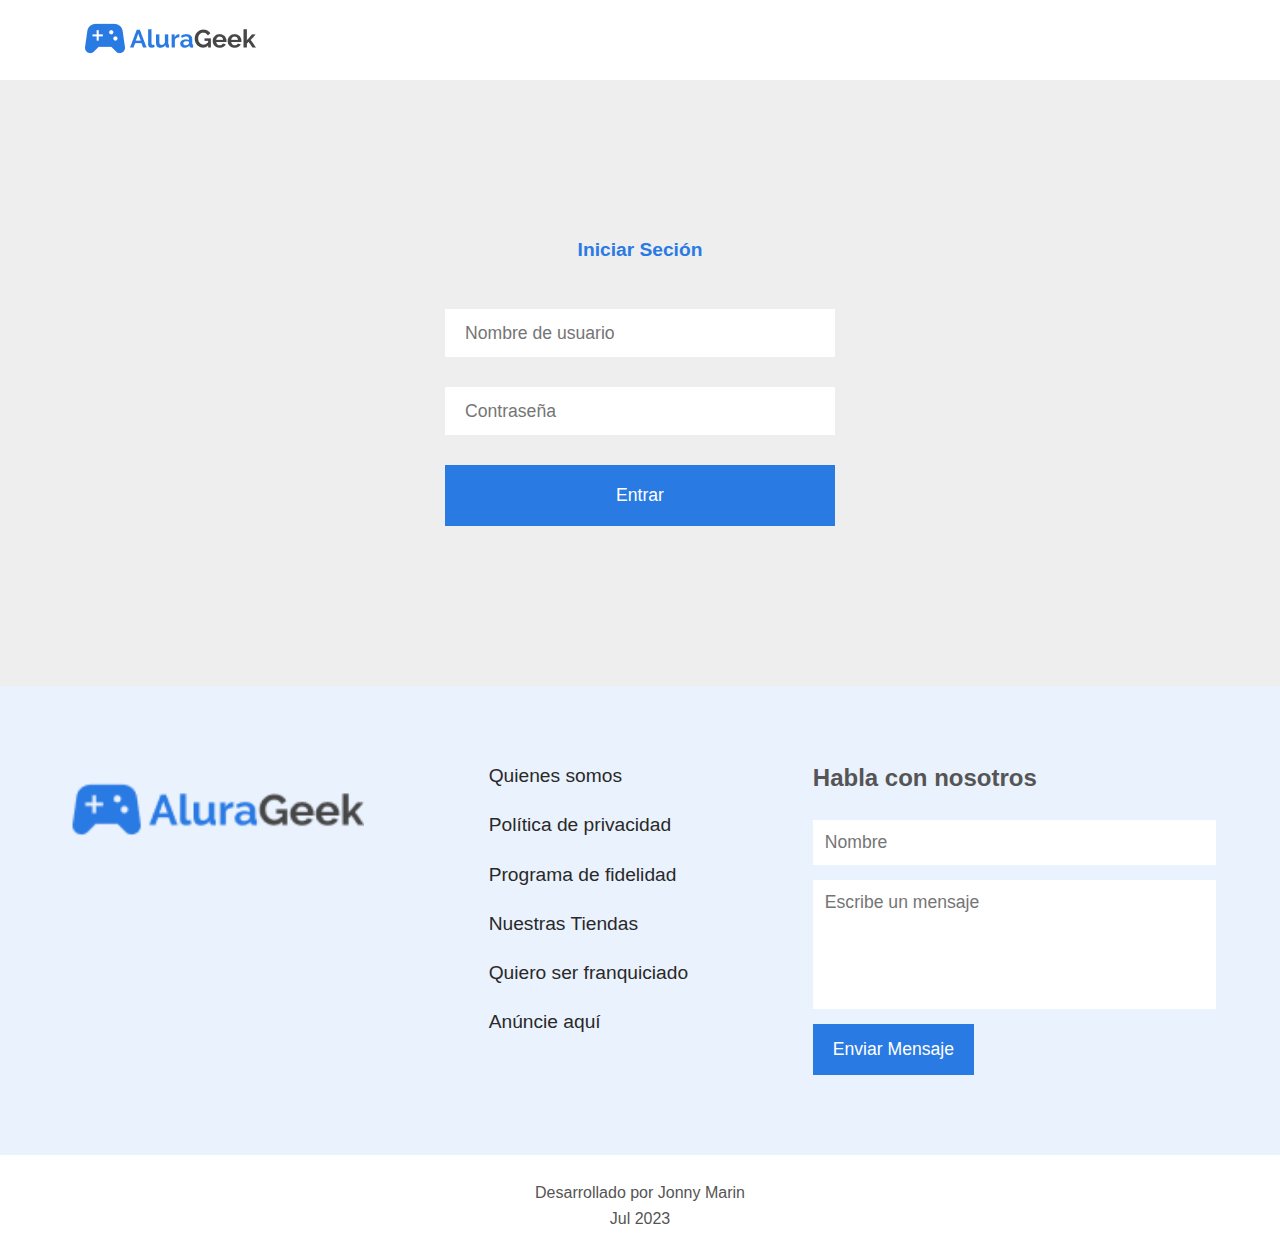
==== login.html @ a834bcf8 "Maquetado de form login agregado" ====
<!DOCTYPE html>
<html lang="en">
<head>
    <meta charset="UTF-8">
    <meta name="viewport" content="width=device-width, initial-scale=1.0">
    <title>Alura Geek</title>

    <link rel="stylesheet" href="CSS/reset.css">
    <link rel="stylesheet" href="CSS/variables.css">
    <link rel="stylesheet" href="CSS/header.css">
    <link rel="stylesheet" href="CSS/login/mainLogin.css">
    <link rel="stylesheet" href="CSS/footer/footer.css">
    <link rel="stylesheet" href="CSS/footer/aboutUs/aboutUs.css">
    <link rel="stylesheet" href="CSS/footer/aboutUs/aboutUs-List.css">
    <link rel="stylesheet" href="CSS/footer/aboutUs/aboutUs-Form.css">
</head>
<body>

    <header>
        <div class="headerContainer">
            <a href="index.html"><img src="img/Logo.png" alt="Alura Geek logo" class="headerImg"></a>
            <div class="headerBotones">
            </div>
        </div>
    </header>

    <main class="mainLogin">
        <form class="formContainer">
            <label class="login-Title">Iniciar Seción</label>
            <input class="login-field" type="text" placeholder="Nombre de usuario">
            <input class="login-field" type="password" placeholder="Contraseña">
            <button class="login-button">Entrar</button>
        </form>
    </main>

    <footer>
        <div class="aboutUs">
            <img src="img/Logo.png" alt="" class="aboutUs-Img">
            <div class="aboutUs-List">
                <ul>
                    <li class="aboutUs-List-item">Quienes somos</li>
                    <li class="aboutUs-List-item">Política de privacidad</li>
                    <li class="aboutUs-List-item">Programa de fidelidad</li>
                    <li class="aboutUs-List-item">Nuestras Tiendas</li>
                    <li class="aboutUs-List-item">Quiero ser franquiciado</li>
                    <li class="aboutUs-List-item">Anúncie aquí</li>
                </ul>
            </div>
            <div class="aboutUs-form">
                <label for="" class="aboutUs-form-title">Habla con nosotros</label>
                <input type="text" class="aboutUs-form-nombre" placeholder="Nombre">
                <textarea rows="5" class="aboutUs-form-mensaje" placeholder="Escribe un mensaje"></textarea>
                <button class="aboutUs-form-button">Enviar Mensaje</button>
            </div>
        </div>

        <div class="infoDev">
            <label class="infoDev-nombre">Desarrollado por Jonny Marin</label>
            <label class="infoDev-date">Jul 2023</label>
        </div>

    </footer>
    
</body>
</html>
---- CSS/variables.css ----
:root{

/*Colores*/
    --LightBlue: #EAF2FD;
    --Blue: #2A7AE4;
    --Gray: #eeeeee;
    --DarkGray: #555555;
    --Black: #292929;
    --Orange: #f37100;

/*Fuentes*/
    --Poppins: 'Poppins', sans-serif;
    --Roboto: 'Roboto', sans-serif;

/*Grosor de fuentes*/
    --thin: 100;
    --regular: 400;
    --bold: 700;
}
---- CSS/header.css ----
header{
    position: fixed;
    top: 0%;
    width: 100%;
    z-index: 10000;
}

.headerContainer{
    display: flex;
    justify-content: space-between;
    align-items: center;
    padding: 0 80px;
    background-color: white;
    height: 80px;
}

.headerImg{
    height: 90%;
}

.headerBotones{
    display: flex;
    align-items: center;
}

    .buscador{
        margin-left: 20px;
        width: 300px;
        height: 3rem;
        background-color: var(--Gray);
        border: none;
        padding: 0 30px;
        border-radius: 100px;
    }

    .BtnLogin{
        margin-left: 20px;
        width: 150px;
        height: 3rem;
        font-size: 1rem;
        color: white;
        border: none;
        border-radius: 10px;
        background-color: var(--Blue);
        cursor: pointer;
    }
---- CSS/login/mainLogin.css ----
.mainLogin{
    display: flex;
    flex-direction: column;
    align-items: center;
    margin-top: 80px;
    padding: 100px 0;
    background-color: var(--Gray);
}

.formContainer{
    display: flex;
    flex-direction: column;
    align-items: center;
    padding: 60px;
}

.login-Title{
    font-family: var(--Roboto);
    font-size: 1.2rem;
    font-weight: var(--bold);
    color: var(--Blue);
    margin-bottom: 50px;
}

.login-field{
    font-family: var(--Roboto);
    font-size: 1.1rem;
    height: 3rem;
    border: none;
    min-width: 350px;
    margin-bottom: 30px;
    padding: 0 20px;
}

.login-button{
    width: 100%;
    padding: 20px;
    font-family: var(--Roboto);
    font-size: 1.1rem;
    color: #ffffff;
    background-color: var(--Blue);
    border: none;
}

    .login-button:hover{
        cursor: pointer;
    }
---- CSS/footer/footer.css ----
footer{
    background-color: var(--LightBlue);
}

.infoDev{
    display: flex;
    flex-direction: column;
    align-items: center;
    background-color: #ffffff;
    padding: 30px 0;
    font-family: var(--Poppins);
    font-size: 1rem;
    color: var(--DarkGray);
}

.infoDev-nombre{
    margin-bottom: 10px;
}
---- CSS/footer/aboutUs/aboutUs.css ----
.aboutUs{
    display: flex;
    flex-wrap: wrap;
    justify-content: space-between;
    align-items: start;
    padding: 80px 0;
    margin: 0 5%;
}

.aboutUs-Img{
    width: 300px;
}
---- CSS/footer/aboutUs/aboutUs-List.css ----
.aboutUs-List{
    font-family: var(--Roboto);
    font-size: 1.2rem;
}

.aboutUs-form-title{
    font-family: var(--Roboto);
    font-size: 1.5rem;
    color: var(--DarkGray);
    margin-bottom: 30px;
}

.aboutUs-List-item{
    margin-bottom: 30px;
    color: var(--Black);
}

.aboutUs-List-item:hover{
    cursor: pointer;
    color: var(--Blue);
}
---- CSS/footer/aboutUs/aboutUs-Form.css ----
.aboutUs-form{
    display: flex;
    flex-direction: column;
    width: 35%;
    font-family: var(--Roboto);
    font-weight: var(--bold);
}

.aboutUs-form-nombre{
    font-family: var(--Roboto);
    font-size: 1.1rem;
    border: none;
    padding: 12px;
    margin-bottom: 15px;
}

.aboutUs-form-mensaje{
    font-family: var(--Roboto);
    font-size: 1.1rem;
    padding: 12px;
    border: none;
    resize: none;
    margin-bottom: 15px;
}

.aboutUs-form-button{
    padding: 15px;
    width: 40%;
    font-family: var(--Roboto);
    font-size: 1.1rem;
    background-color: var(--Blue);
    color: #ffffff;
    border: none;
}

.aboutUs-form-button:hover{
    scale: 101%;
    cursor: pointer;
}
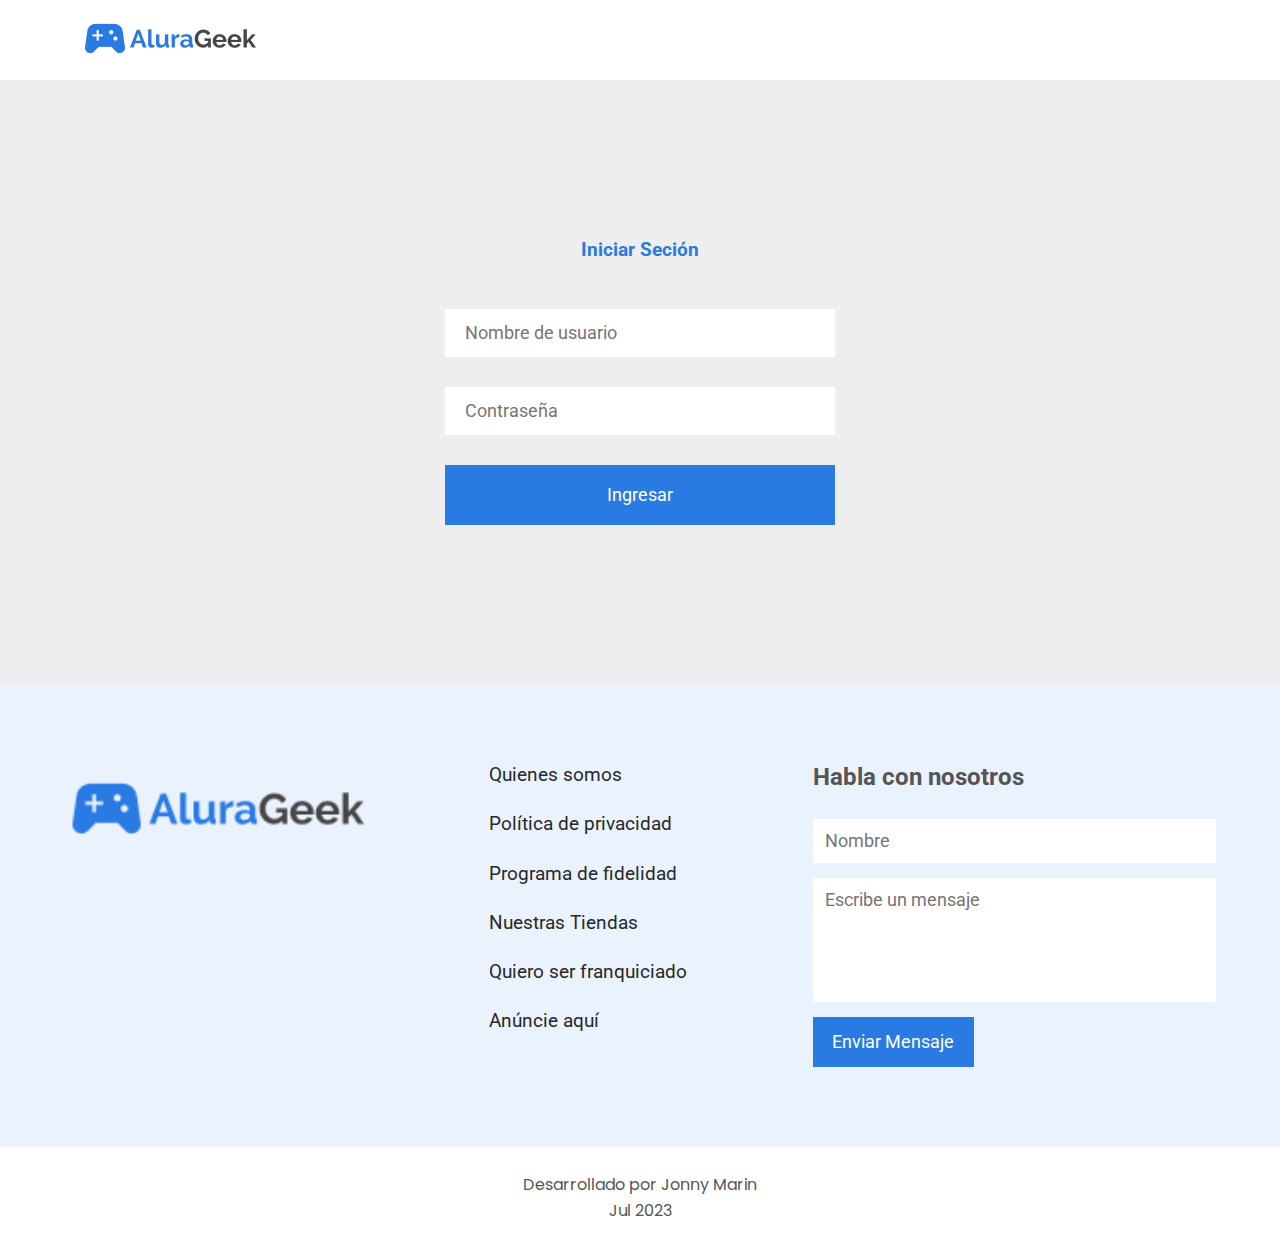
==== commit 1ce978f6: "Se agrego funcion de loging con localstorage" ====
--- a/login.html
+++ b/login.html
@@ -13,6 +13,10 @@
     <link rel="stylesheet" href="CSS/footer/aboutUs/aboutUs.css">
     <link rel="stylesheet" href="CSS/footer/aboutUs/aboutUs-List.css">
     <link rel="stylesheet" href="CSS/footer/aboutUs/aboutUs-Form.css">
+
+    <link rel="preconnect" href="https://fonts.googleapis.com">
+        <link rel="preconnect" href="https://fonts.gstatic.com" crossorigin>
+        <link href="https://fonts.googleapis.com/css2?family=Poppins:wght@100;400;700&family=Roboto:wght@100;400;700&display=swap" rel="stylesheet">
 </head>
 <body>
 
@@ -27,9 +31,9 @@
     <main class="mainLogin">
         <form class="formContainer">
             <label class="login-Title">Iniciar Seción</label>
-            <input class="login-field" type="text" placeholder="Nombre de usuario">
-            <input class="login-field" type="password" placeholder="Contraseña">
-            <button class="login-button">Entrar</button>
+            <input class="login-field" type="text" placeholder="Nombre de usuario" id="usuario">
+            <input class="login-field" type="password" placeholder="Contraseña" id="contrasena">
+            <button class="login-button" type="submit" id="buttonLogin">Ingresar</button>
         </form>
     </main>
 
@@ -61,5 +65,7 @@
 
     </footer>
     
+    <script type="module" src="JS/login.js"></script>
+
 </body>
 </html>--- a/CSS/header.css
+++ b/CSS/header.css
@@ -43,4 +43,5 @@
         border-radius: 10px;
         background-color: var(--Blue);
         cursor: pointer;
-    }+    }
+
